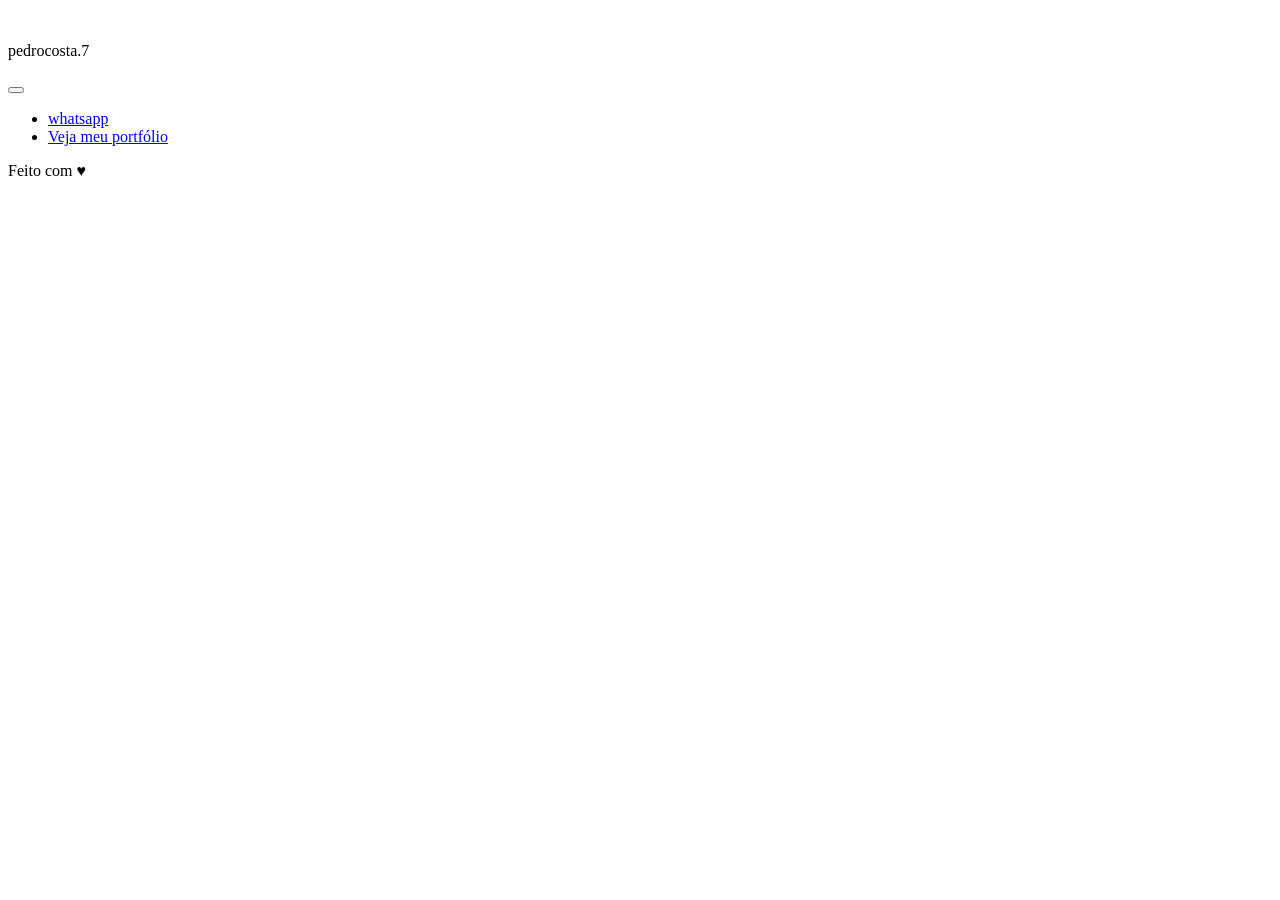
==== index.html @ b2fe30e7 "index na raiz" ====
<!DOCTYPE html>
<html lang="pt-br" class="light">
<head>
<link rel="preconnect" href="https://fonts.googleapis.com">
<link rel="preconnect" href="https://fonts.gstatic.com" crossorigin>
<link href="https://fonts.googleapis.com/css2?family=Inter:wght@500&display=swap" rel="stylesheet">
    <meta charset="UTF-8">
    <meta name="viewport" content="width=device-width, initial-scale=1.0">
    <title>Projeto</title>
<link rel="stylesheet" href="./style.css">

</head>
<body>
<div id="conteiner">
    <div id="profile">
        <img src="./Mobile/Avatar.png" alt=""/>
         <p>pedrocosta.7</p>
        <div>
            <div id="switch" onclick="toggleMode()">
                <button>
                </button>
                <span>

                </span>
            </div>
        </div>
    </div> 
    <ul>
        <li> 
            <a href="https://wa.me/55085996252184" target="_blank">whatsapp</a>
        </li>
        <li>
            <a href="https://vsco.co/pedoka07/gallery" target="_blank">Veja meu portfólio</a>
        </li>
    </ul>
</div>
<div id="social-links"><a href="https://instagram.com/pedrocosta.7/" target="_blank"><ion-icon name="logo-instagram"></ion-icon></div>
    <a/> 
<div>
<footer>Feito com ♥</footer>
</div>



<script type="module" src="https://unpkg.com/ionicons@7.1.0/dist/ionicons/ionicons.esm.js"></script>
<script nomodule src="https://unpkg.com/ionicons@7.1.0/dist/ionicons/ionicons.js"></script>
<script src="./script.js"> 
</script>
</body>
</html>
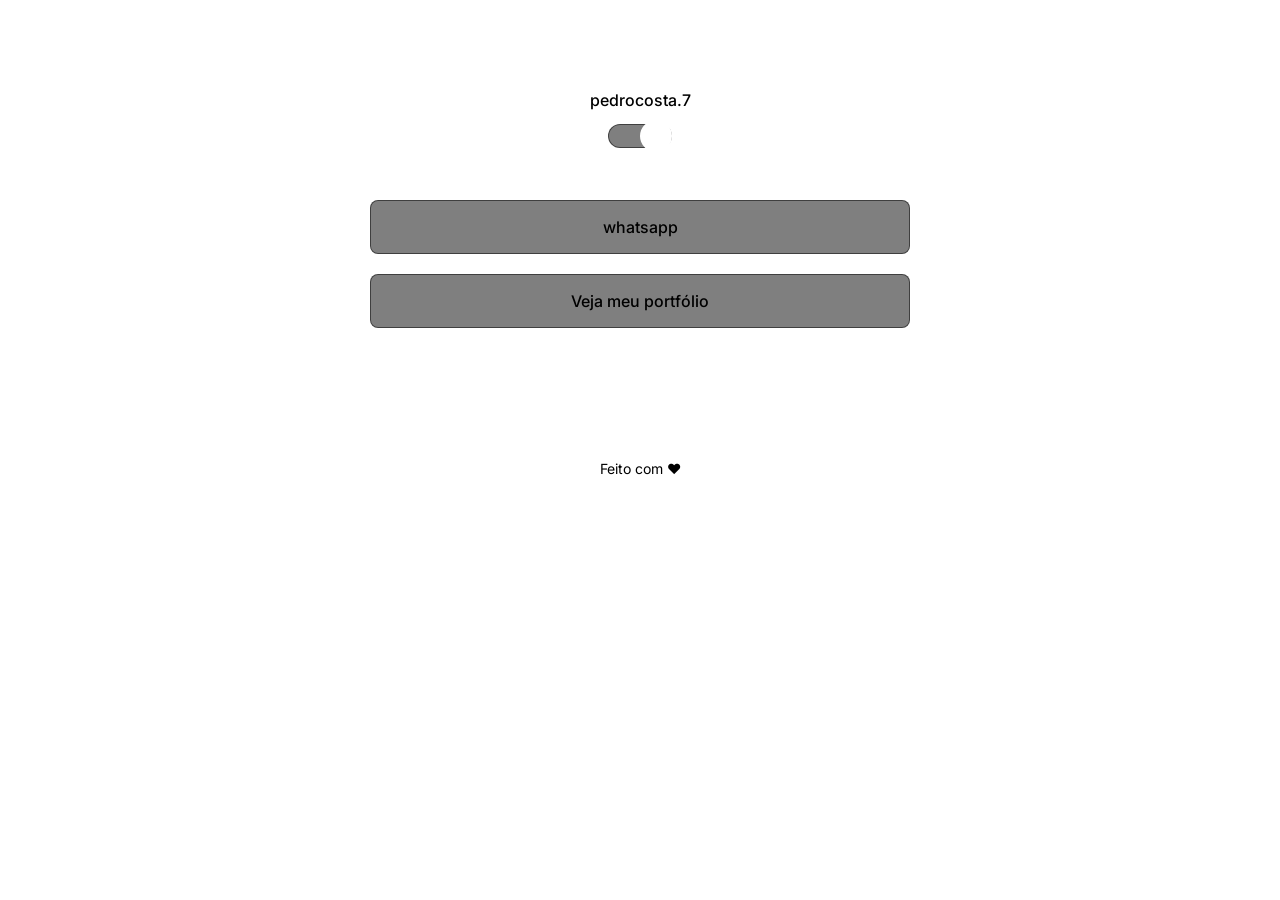
==== commit 5400f7fe: "ajust" ====
--- a/index.html
+++ b/index.html
@@ -13,7 +13,7 @@
 <body>
 <div id="conteiner">
     <div id="profile">
-        <img src="./Mobile/Avatar.png" alt=""/>
+        <img src="./Mobile/avatar-light.png" alt=""/>
          <p>pedrocosta.7</p>
         <div>
             <div id="switch" onclick="toggleMode()">
--- a/style.css
+++ b/style.css
@@ -0,0 +1,179 @@
+* {
+    margin: 0;
+    padding: 0;
+    box-sizing: border-box;
+}
+
+:root {
+  --text-color : white;
+  --bg-url: url(./bg-mobile.jpg);
+  --stroke-color: rgba(255, 255, 255, 0.5);
+  --surface-color:  rgba(255, 255, 255, 0.05);
+  --surface-color-hover: rgba(0, 0, 0, 0.02);
+--highligh-color: rgba(255, 255, 255, 0.2);
+--switch-br-url: url(./moon-stars.svg);
+
+
+}
+
+.light {
+    --text-color: black;
+--bg-url: url(./bg-mobile-light.jpg);
+--stroke-color: rgba(0, 0, 0, 0.5);
+--surface-color: rgba(0, 0, 0, 0.5);
+--surface-color-hover: rgba(0, 0, 0, 0.02);
+--highligh-color: rgba(0, 0, 0, 0.1);
+--switch-br-url: url(./sun.svg)
+
+
+
+
+}
+
+ 
+body{
+background: var(--bg-url) no-repeat top center/cover;}
+
+body * {font-family: "Inter", sans-serif;
+    color: var(--text-color);}
+#conteiner {
+    width: 100%;
+    max-width: 588px;
+    margin: auto;
+    margin-top: 56px;
+    padding: 0 24px;
+}
+#profile{text-align: center;
+    padding: 24px;
+}
+#profile img
+{width: 112px;
+display: block;
+margin:auto;
+}
+
+#profile p
+{font-weight: 500;
+font-size: 16px;
+line-height: 24px;
+margin-top: 8px;}
+
+#switch {
+    position: relative;
+    width: 64px;
+    margin: 4px auto;
+margin-top: 12px;
+}
+
+#switch button {
+    width: 32px;
+    height: 32px;
+    padding: 8px;
+    background: white var(--switch-br-url) no-repeat center;
+    border: 0;
+    border-radius: 50%;
+    position: absolute;
+    left: 0;
+    z-index: 1;
+    transform: translateY(-50%);
+    top: 50%;
+    animation:slide-back 0.4s;
+}
+
+.light #switch button {
+animation:slide-in 0.4s forwards;
+}
+
+#switch button:hover{ 
+    outline: 8px solid var(--highligh-color);
+}
+#switch span {
+    display: block;
+    width: 64px;
+    height: 24px;
+    background: var(--surface-color);
+    border: 1px solid var(--stroke-color);
+    backdrop-filter: blur(4px);
+    -webkit-backdrop-filter: blur(4px);
+    border-radius: 9999px;
+
+}
+
+ul {list-style: none;
+display: flex;
+flex-direction: column;
+gap: 20px;
+padding: 24px 0 60px 0;}
+ul li a{
+display: flex;
+justify-content: center;
+padding: 16px 24px;
+align-items: center;
+background: var(--surface-color);
+border: 1px solid var(--stroke-color);
+border-radius: 8px;
+backdrop-filter: blur(4px);
+-webkit-backdrop-filter: blur(4px);
+text-decoration: none;
+font-weight: 500;
+
+transition: background 0.5s ;}
+ul li a:hover {background: var(--surface-color-hover);
+    border: 1.5px solid var(--text-color);}
+    #social-links {
+        display: flex;
+        padding: 8px;
+        justify-content: center;
+        font-size: 24px;
+         }
+#social-links a {display: flex;
+justify-content: center;
+text-align: center;
+padding: 16px;
+
+}
+#social-links :hover {
+    background: var(--highligh-color);
+    border-radius: 50%;
+    transition: background 0.2s;
+
+    
+}
+footer {
+    padding: 24px 0;
+    text-align: center;
+    font-size: 14px;
+}
+
+@keyframes slide-in {
+    from {left: 0;}
+    to {left:50%}
+    
+}
+
+@keyframes slide-back {
+    from {left: 50%;}
+    to {left:0}
+
+}
+
+
+
+
+
+
+
+
+
+
+
+
+
+
+
+
+
+
+
+
+
